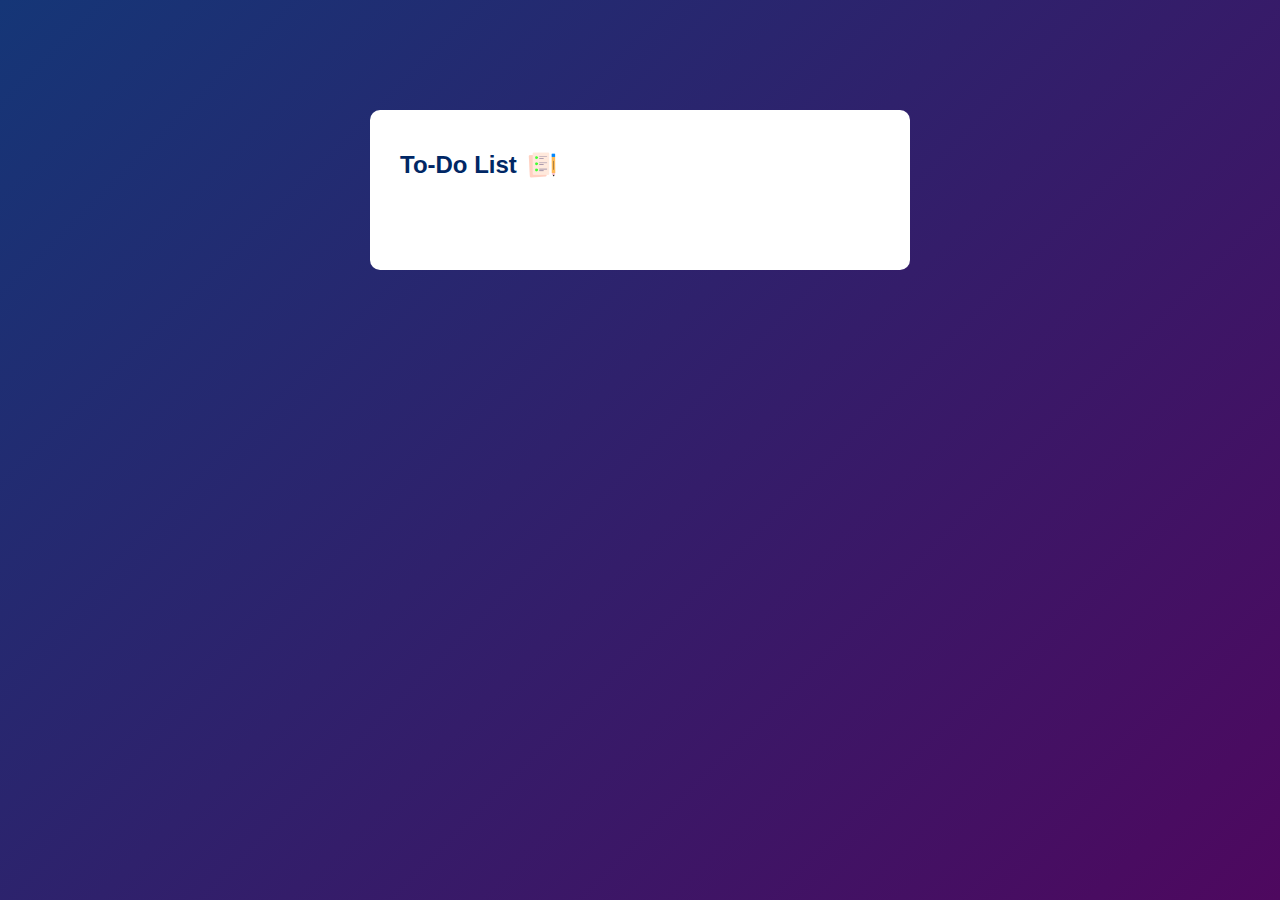
==== javascript/todo/index.html @ 01e9aaae "todo app setting" ====
<!DOCTYPE html>
<html lang="kr">

<head>
  <meta charset="UTF-8">
  <meta http-equiv="X-UA-Compatible" content="IE=edge">
  <meta name="viewport" content="width=device-width, initial-scale=1.0">
  <link rel="stylesheet" href="style.css">
  <title>To-Do List app</title>
</head>

<body>
  <div class="container">
    <div class="todo-app">
      <h2>To-Do List <img src="./img/icon.png" alt="pencil"></h2>
    </div>
  </div>
</body>

</html>
---- javascript/todo/style.css ----
* {
	margin: 0;
	padding: 0;
	font-family: 'Poppins', sans-serif;
	box-sizing: border-box;
}

.container {
	width: 100%;
	min-height: 100vh;
	background: linear-gradient(135deg, #153677, #4e085f);
	padding: 10px;
}

.todo-app {
	width: 100%;
	max-width: 540px;
	background: #fff;
	margin: 100px auto 20px;
	padding: 40px 30px 70px;
	border-radius: 10px;
}

.todo-app h2 {
	color: #002765;
	display: flex;
	align-items: center;
	margin-bottom: 20px;
}

.todo-app h2 img {
	width: 30px;
	margin-left: 10px;
}
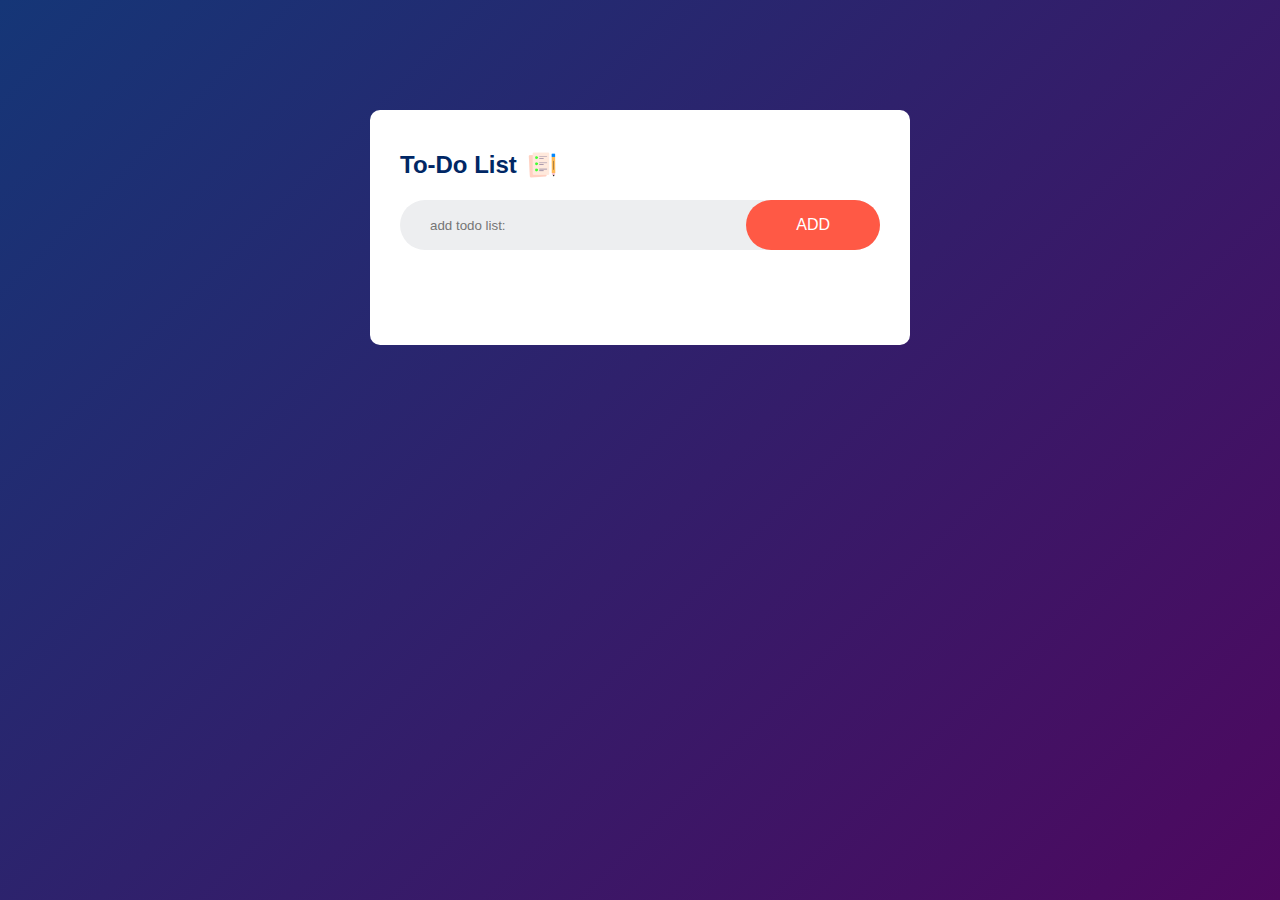
==== commit 25c18b27: "added todo feature" ====
--- a/javascript/todo/index.html
+++ b/javascript/todo/index.html
@@ -12,9 +12,18 @@
 <body>
   <div class="container">
     <div class="todo-app">
-      <h2>To-Do List <img src="./img/icon.png" alt="pencil"></h2>
-    </div>
+      <h2>To-Do List
+        <img src="./img/icon.png" alt="pencil">
+      </h2>
+      <div class="row">
+        <input type="text" id="input-box" placeholder="add todo list: ">
+        <button onclick="AddTask()">ADD</button>
+      </div>
+      <ul id="list-container">
+      </ul>
+    </div />
   </div>
+  <script src="script.js"></script>
 </body>
 
 </html>--- a/javascript/todo/style.css
+++ b/javascript/todo/style.css
@@ -32,3 +32,80 @@
 	width: 30px;
 	margin-left: 10px;
 }
+
+.row {
+	display: flex;
+	align-items: center;
+	justify-content: space-between;
+	background: #edeef0;
+	border-radius: 30px;
+	padding-left: 20px;
+	margin-bottom: 25px;
+}
+
+input {
+	flex: 1;
+	border: none;
+	outline: none;
+	background: transparent;
+	padding: 10px;
+}
+
+button {
+	border: none;
+	outline: none;
+	padding: 16px 50px;
+	background: #ff5945;
+	color: #fff;
+	font-size: 16px;
+	cursor: pointer;
+	border-radius: 40px;
+}
+
+ul li {
+	list-style: none;
+	font-size: 17px;
+	padding: 12px 8px 12px 50px;
+	user-select: none;
+	cursor: pointer;
+	position: relative;
+}
+
+ul li::before {
+	content: '';
+	position: absolute;
+	height: 28px;
+	width: 28px;
+	border-radius: 50%;
+	background-image: url(./img/unchecked.png);
+	background-size: cover;
+	background-position: center;
+	top: 12px;
+	left: 8px;
+}
+
+ul li.checked {
+	color: #555;
+	text-decoration: line-through;
+}
+
+ul li.checked::before {
+	background-image: url(./img/checked.png);
+}
+
+ul li span {
+	position: absolute;
+	right: 0;
+	top: 5px;
+	width: 40px;
+	height: 40px;
+	font-size: 22px;
+	color: #555;
+	line-height: 40px;
+	border-radius: 50%;
+	text-align: center;
+}
+
+ul li span:hover {
+	background: #edeef0;
+}
